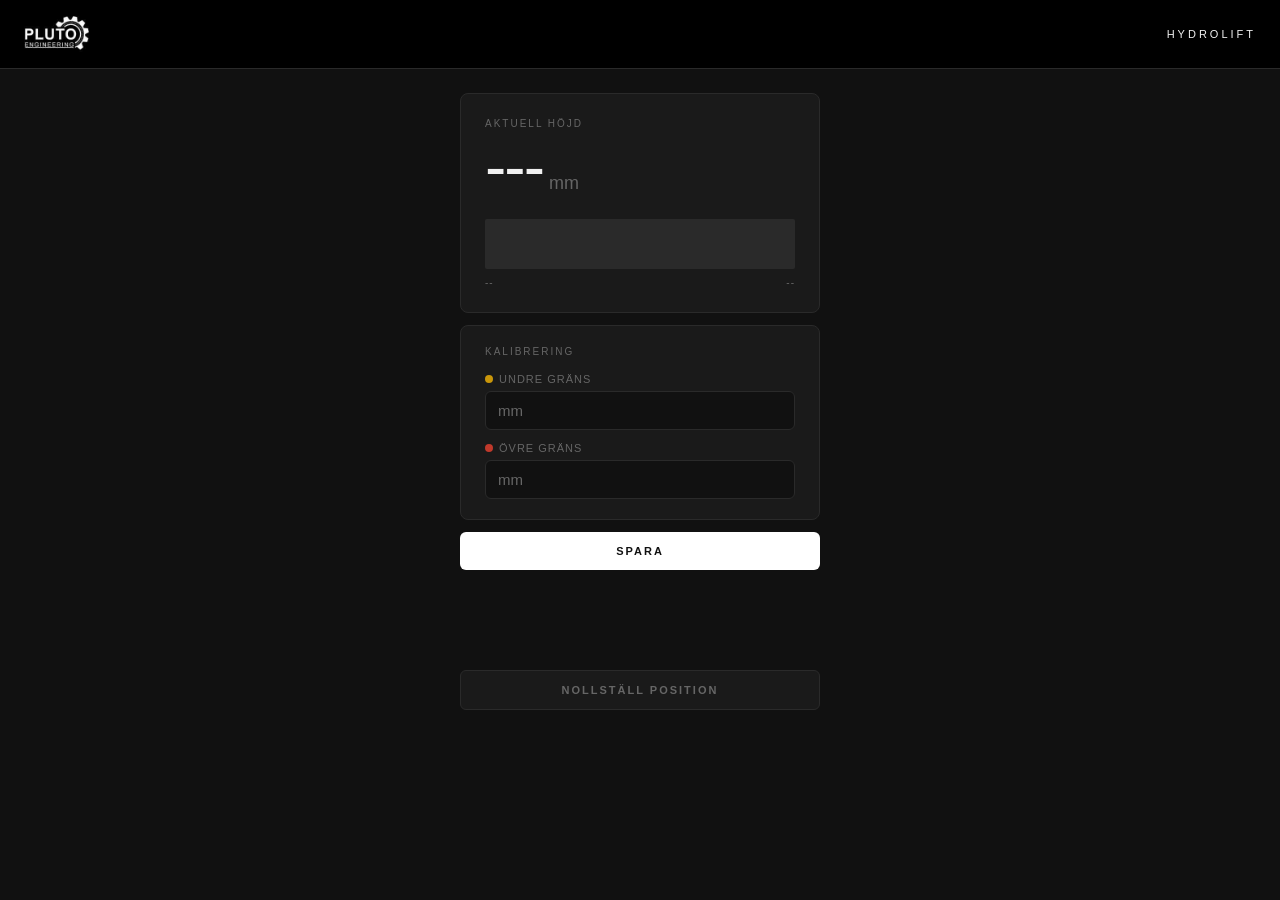
==== BoatPerformanceSettings/index.html @ 29cd5462 "Added Settings webpage" ====
<!DOCTYPE html>
<html lang="sv">

<head>
    <meta charset="UTF-8">
    <meta name="viewport" content="width=device-width, initial-scale=1">
    <title>Hydrolift T18 — Dash</title>
    <link rel="preconnect" href="https://fonts.googleapis.com">
    <link rel="preconnect" href="https://fonts.gstatic.com" crossorigin>
    <link href="https://fonts.googleapis.com/css2?family=Saira+Condensed:wght@600;700;800&display=swap"
        rel="stylesheet">
    <link rel="stylesheet" href="settings.css">
</head>

<body>
    <div class="header">
        <img src="[data-uri]"
            class="logo" alt="Pluto Engineering">
        <span class="header-title">Hydrolift</span>
    </div>
    <div class="container">
        <div class="pos-card">
            <div class="pos-label">Aktuell höjd</div>
            <div class="pos-value"><span id="pos">---</span><span class="unit">mm</span></div>
            <div class="status-bar">
                <div class="status-fill" id="fill"></div>
            </div>
            <div class="status-labels">
                <span class="status-label" id="lower-ind">--</span>
                <span class="status-label" id="upper-ind">--</span>
            </div>
        </div>
        <div class="section">
            <div class="section-title">Kalibrering</div>
            <div class="field">
                <div class="field-label">
                    <div class="swatch" style="background:#c9960a"></div>Undre gräns
                </div>
                <input class="field-input" type="number" id="lower" step="0.1" inputmode="decimal" placeholder="mm">
            </div>
            <div class="field">
                <div class="field-label">
                    <div class="swatch" style="background:#c0392b"></div>Övre gräns
                </div>
                <input class="field-input" type="number" id="upper" step="0.1" inputmode="decimal" placeholder="mm">
            </div>
        </div>
        <button class="btn" onclick="saveConfig()">Spara</button>
        <button class="btn" style="margin-top:100px; background:#1a1a1a; color:#666; border:1px solid var(--border);"
            onclick="resetPos()">Nollställ position</button>
    </div>
    <div class="toast" id="toast">Sparat</div>
    <script src="settings.js"></script>
</body>
</html>
---- BoatPerformanceSettings/settings.css ----
*,
   *::before,
   *::after {
       box-sizing: border-box;
       margin: 0;
       padding: 0;
   }

   :root {
       --bg: #111111;
       --surface: #1a1a1a;
       --border: #2a2a2a;
       --text: #f0f0f0;
       --muted: #666;
       --green: #3a9e6a;
       --yellow: #c9960a;
       --red: #c0392b;
   }

   body {
       background: var(--bg);
       color: var(--text);
       font-family: -apple-system, 'Helvetica Neue', Arial, sans-serif;
       min-height: 100vh;
       display: flex;
       flex-direction: column;
       align-items: center;
       padding-bottom: 48px;
   }

   .header {
       width: 100%;
       background: #000;
       padding: 16px 24px;
       display: flex;
       align-items: center;
       justify-content: space-between;
       border-bottom: 1px solid var(--border);
   }

   .logo {
       height: 36px;
       width: auto;
   }

   .header-title {
       font-size: 11px;
       letter-spacing: 3px;
       text-transform: uppercase;
       color: var(--text);
       font-weight: 400;
   }

   .container {
       width: 100%;
       max-width: 400px;
       padding: 24px 20px 0;
   }

   .pos-card {
       background: var(--surface);
       border: 1px solid var(--border);
       padding: 24px;
       margin-bottom: 12px;
       border-radius: 8px;
   }

   .pos-label {
       font-size: 10px;
       letter-spacing: 2px;
       text-transform: uppercase;
       color: var(--muted);
       margin-bottom: 6px;
   }

   .pos-value {
       font-size: 64px;
       font-weight: 300;
       line-height: 1;
       letter-spacing: -2px;
       display: flex;
       align-items: baseline;
       gap: 6px;
   }

   .pos-value .unit {
       font-size: 18px;
       color: var(--muted);
       font-weight: 400;
       letter-spacing: 0;
   }

   .status-bar {
       margin-top: 20px;
       height: 50px;
       background: var(--border);
       border-radius: 2px;
       overflow: hidden;
   }

   .status-fill {
       height: 100%;
       width: 0%;
       border-radius: 2px;
       transition: width 0.4s ease, background 0.4s ease;
       background: var(--green);
   }

   .status-labels {
       display: flex;
       justify-content: space-between;
       margin-top: 8px;
   }

   .status-label {
       font-size: 10px;
       letter-spacing: 1px;
       text-transform: uppercase;
       color: var(--muted);
   }

   .section {
       background: var(--surface);
       border: 1px solid var(--border);
       border-radius: 8px;
       padding: 20px 24px;
       margin-bottom: 12px;
   }

   .section-title {
       font-size: 10px;
       letter-spacing: 2px;
       text-transform: uppercase;
       color: var(--muted);
       margin-bottom: 16px;
   }

   .field {
       margin-bottom: 12px;
   }

   .field:last-child {
       margin-bottom: 0;
   }

   .field-label {
       font-size: 11px;
       color: var(--muted);
       letter-spacing: 1px;
       text-transform: uppercase;
       margin-bottom: 6px;
       display: flex;
       align-items: center;
       gap: 6px;
   }

   .swatch {
       width: 8px;
       height: 8px;
       border-radius: 50%;
   }

   .field-input {
       width: 100%;
       background: var(--bg);
       border: 1px solid var(--border);
       border-radius: 6px;
       color: var(--text);
       font-size: 15px;
       padding: 10px 12px;
       outline: none;
       transition: border-color 0.15s;
       -webkit-appearance: none;
       font-family: inherit;
   }

   .field-input:focus {
       border-color: #555;
   }

   .field-input::placeholder {
       color: var(--muted);
   }

   .btn {
       width: 100%;
       padding: 13px;
       background: #fff;
       border: none;
       border-radius: 6px;
       color: #111;
       font-size: 11px;
       font-weight: 600;
       letter-spacing: 2px;
       text-transform: uppercase;
       cursor: pointer;
       font-family: inherit;
       transition: opacity 0.15s;
   }

   .btn:active {
       opacity: 0.85;
   }

   .toast {
       position: fixed;
       bottom: 24px;
       left: 50%;
       transform: translateX(-50%) translateY(60px);
       background: #fff;
       color: #111;
       padding: 10px 20px;
       border-radius: 2px;
       font-size: 11px;
       letter-spacing: 2px;
       text-transform: uppercase;
       transition: transform 0.25s ease;
       z-index: 100;
   }

   .toast.show {
       transform: translateX(-50%) translateY(0);
   }
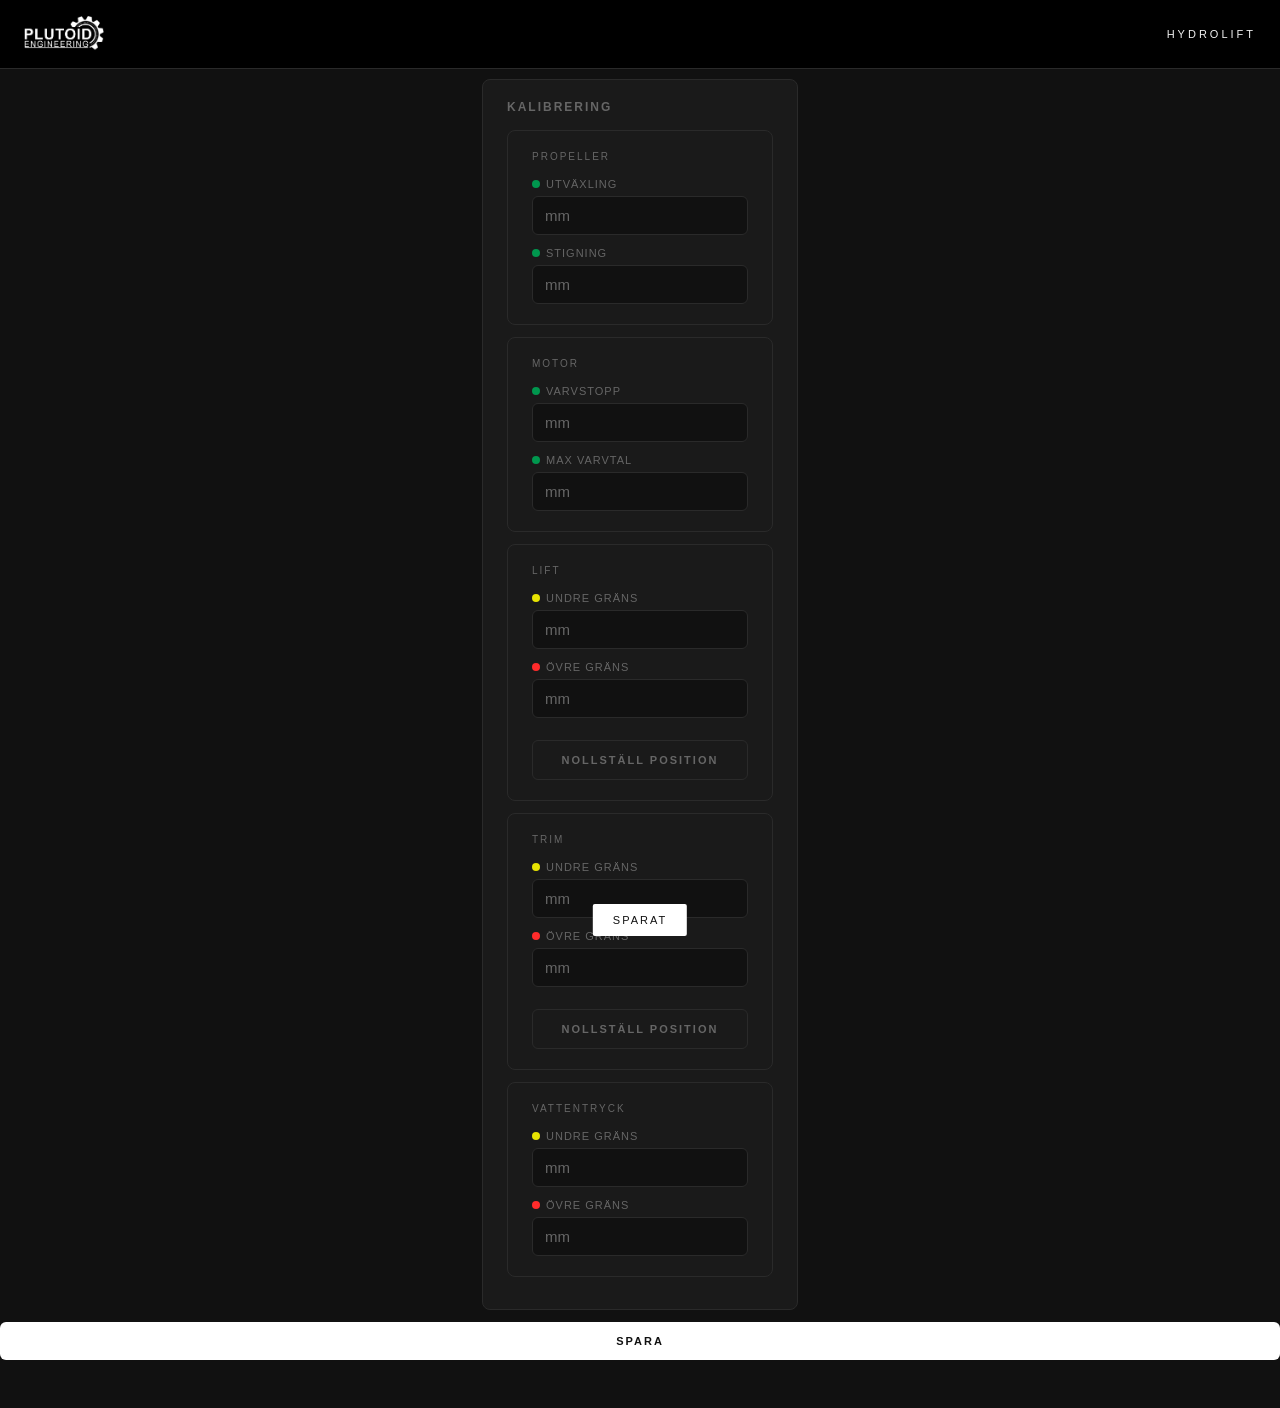
==== commit 2a33f99d: "Started on settigs webpage" ====
--- a/BoatPerformanceSettings/index.html
+++ b/BoatPerformanceSettings/index.html
@@ -14,11 +14,10 @@
 
 <body>
     <div class="header">
-        <img src="[data-uri]"
-            class="logo" alt="Pluto Engineering">
+        <img src="plutoid_engineering.png" class="logo" alt="Pluto Engineering">
         <span class="header-title">Hydrolift</span>
     </div>
-    <div class="container">
+    <!-- <div class="container">
         <div class="pos-card">
             <div class="pos-label">Aktuell höjd</div>
             <div class="pos-value"><span id="pos">---</span><span class="unit">mm</span></div>
@@ -29,27 +28,101 @@
                 <span class="status-label" id="lower-ind">--</span>
                 <span class="status-label" id="upper-ind">--</span>
             </div>
-        </div>
-        <div class="section">
-            <div class="section-title">Kalibrering</div>
+        </div> -->
+    <div class="section_top">
+        <div class="section-title_top">Kalibrering</div>
+        <div class="section" id="Propeller">
+            <div class="section-title">Propeller</div>
             <div class="field">
                 <div class="field-label">
-                    <div class="swatch" style="background:#c9960a"></div>Undre gräns
+                    <div class="swatch"></div>Utväxling
                 </div>
-                <input class="field-input" type="number" id="lower" step="0.1" inputmode="decimal" placeholder="mm">
+                <input class="field-input" type="number" id="prop_gear" step="0.1" inputmode="decimal" placeholder="mm">
             </div>
             <div class="field">
                 <div class="field-label">
-                    <div class="swatch" style="background:#c0392b"></div>Övre gräns
+                    <div class="swatch"></div>Stigning
                 </div>
-                <input class="field-input" type="number" id="upper" step="0.1" inputmode="decimal" placeholder="mm">
+                <input class="field-input" type="number" id="prop_pitch" step="0.1" inputmode="decimal"
+                    placeholder="mm">
             </div>
         </div>
-        <button class="btn" onclick="saveConfig()">Spara</button>
-        <button class="btn" style="margin-top:100px; background:#1a1a1a; color:#666; border:1px solid var(--border);"
-            onclick="resetPos()">Nollställ position</button>
+        <div class="section" id="Motor">
+            <div class="section-title">Motor</div>
+            <div class="field">
+                <div class="field-label">
+                    <div class="swatch"></div>Varvstopp
+                </div>
+                <input class="field-input" type="number" id="engine_redline" step="0.1" inputmode="decimal"
+                    placeholder="mm">
+            </div>
+            <div class="field">
+                <div class="field-label">
+                    <div class="swatch"></div>Max varvtal
+                </div>
+                <input class="field-input" type="number" id="enginer_rpm_max" step="0.1" inputmode="decimal"
+                    placeholder="mm">
+            </div>
+        </div>
+        <div class="section" id="Lift">
+            <div class="section-title">Lift</div>
+            <div class="field">
+                <div class="field-label">
+                    <div class="swatch_lower"></div>Undre gräns
+                </div>
+                <input class="field-input" type="number" id="lift_lower" step="0.1" inputmode="decimal"
+                    placeholder="mm">
+            </div>
+            <div class="field">
+                <div class="field-label">
+                    <div class="swatch_upper"></div>Övre gräns
+                </div>
+                <input class="field-input" type="number" id="lift_upper" step="0.1" inputmode="decimal"
+                    placeholder="mm">
+            </div>
+            <button class="btn_setting" id="reset_lift">Nollställ position</button>
+        </div>
+        <div class="section" id="Trim">
+            <div class="section-title">Trim</div>
+            <div class="field">
+                <div class="field-label">
+                    <div class="swatch_lower"></div>Undre gräns
+                </div>
+                <input class="field-input" type="number" id="trim_lower" step="0.1" inputmode="decimal"
+                    placeholder="mm">
+            </div>
+            <div class="field">
+                <div class="field-label">
+                    <div class="swatch_upper"></div>Övre gräns
+                </div>
+                <input class="field-input" type="number" id="trim_upper" step="0.1" inputmode="decimal"
+                    placeholder="mm">
+            </div>
+            <button class="btn_setting" id="reset_trim">Nollställ position</button>
+        </div>
+        <div class="section" id="Vattentryck">
+            <div class="section-title">Vattentryck</div>
+            <div class="field">
+                <div class="field-label">
+                    <div class="swatch_lower"></div>Undre gräns
+                </div>
+                <input class="field-input" type="number" id="water_lower" step="0.1" inputmode="decimal"
+                    placeholder="mm">
+            </div>
+            <div class="field">
+                <div class="field-label">
+                    <div class="swatch_upper"></div>Övre gräns
+                </div>
+                <input class="field-input" type="number" id="water_upper" step="0.1" inputmode="decimal"
+                    placeholder="mm">
+            </div>
+        </div>
+    </div>
+    <button class="btn" id="save_settings">Spara</button>
+
     </div>
     <div class="toast" id="toast">Sparat</div>
     <script src="settings.js"></script>
 </body>
+
 </html>
--- a/BoatPerformanceSettings/settings.css
+++ b/BoatPerformanceSettings/settings.css
@@ -12,9 +12,13 @@
        --border: #2a2a2a;
        --text: #f0f0f0;
        --muted: #666;
-       --green: #3a9e6a;
-       --yellow: #c9960a;
-       --red: #c0392b;
+       --green: #00974e;
+       --yellow: #e7e302;
+       --red: #ff2b2b;
+       --orange: #ff6200;
+       --line: #3a3a42;
+       --white: #fff;
+       --dim: #9a9aa2;
    }
 
    body {
@@ -119,6 +123,15 @@
        color: var(--muted);
    }
 
+   .section_top {
+       background: var(--surface);
+       border: 1px solid var(--border);
+       border-radius: 8px;
+       padding: 20px 24px;
+       margin-bottom: 12px;
+       margin-top: 10px;
+   }
+
    .section {
        background: var(--surface);
        border: 1px solid var(--border);
@@ -127,6 +140,15 @@
        margin-bottom: 12px;
    }
 
+   .section-title_top {
+       font-size: 12px;
+       font-weight: bold;
+       letter-spacing: 2px;
+       text-transform: uppercase;
+       color: var(--muted);
+       margin-bottom: 16px;
+   }
+
    .section-title {
        font-size: 10px;
        letter-spacing: 2px;
@@ -155,6 +177,21 @@
    }
 
    .swatch {
+       background-color: var(--green);
+       width: 8px;
+       height: 8px;
+       border-radius: 50%;
+   }
+
+   .swatch_lower {
+       background-color: var(--yellow);
+       width: 8px;
+       height: 8px;
+       border-radius: 50%;
+   }
+
+   .swatch_upper {
+       background-color: var(--red);
        width: 8px;
        height: 8px;
        border-radius: 50%;
@@ -196,6 +233,23 @@
        cursor: pointer;
        font-family: inherit;
        transition: opacity 0.15s;
+   }
+
+   .btn_setting {
+       width: 100%;
+       padding: 13px;
+       border-radius: 6px;
+       font-size: 11px;
+       font-weight: 600;
+       letter-spacing: 2px;
+       text-transform: uppercase;
+       cursor: pointer;
+       font-family: inherit;
+       transition: opacity 0.15s;
+       margin-top: 10px;
+       background: #1a1a1a;
+       color: #666;
+       border: 1px solid var(--border)
    }
 
    .btn:active {
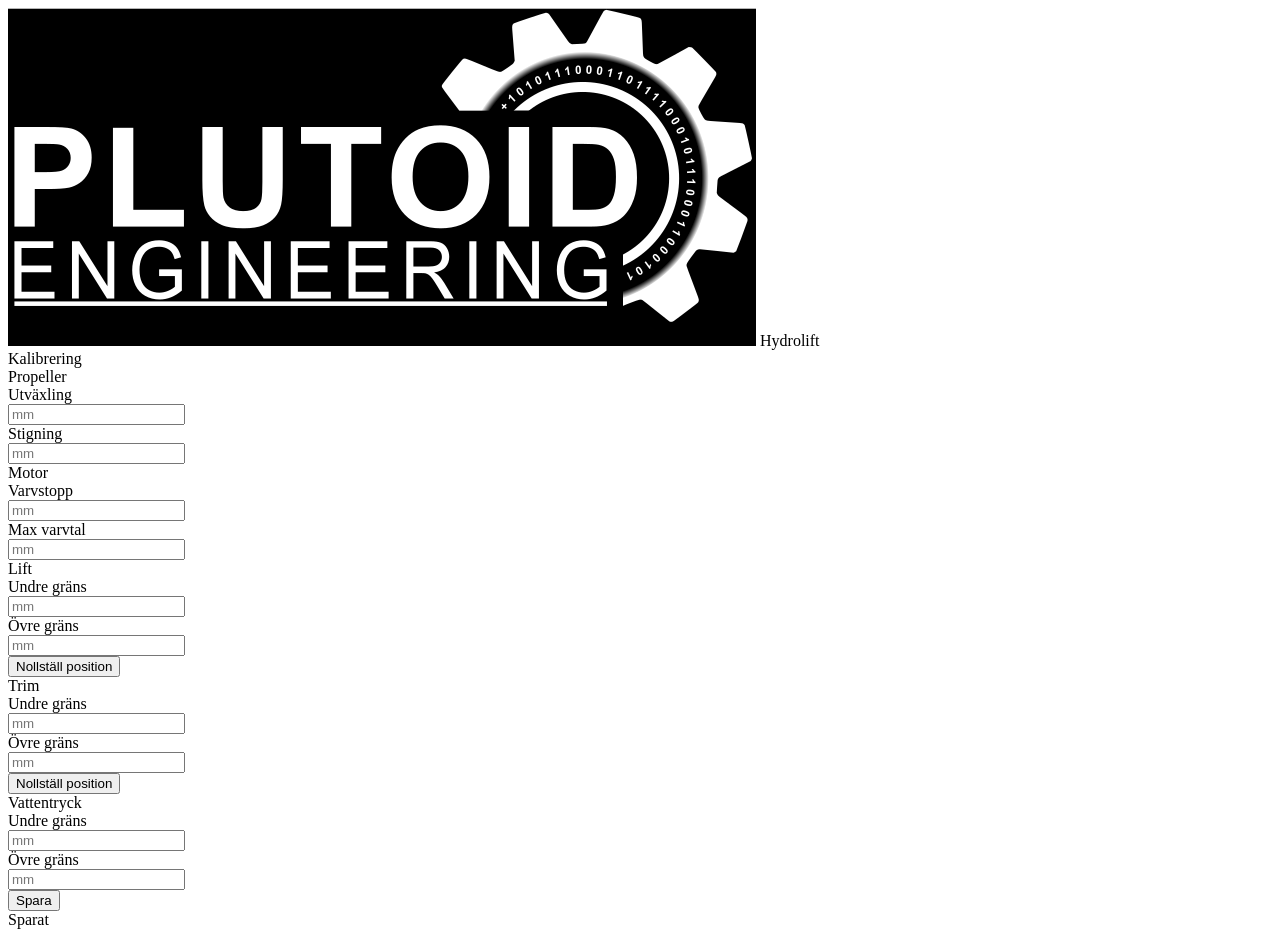
==== commit 8165655c: "Updated settings webpage and made python part for it" ====
--- a/BoatPerformanceSettings/index.html
+++ b/BoatPerformanceSettings/index.html
@@ -9,7 +9,7 @@
     <link rel="preconnect" href="https://fonts.gstatic.com" crossorigin>
     <link href="https://fonts.googleapis.com/css2?family=Saira+Condensed:wght@600;700;800&display=swap"
         rel="stylesheet">
-    <link rel="stylesheet" href="settings.css">
+    <link rel="stylesheet" href="/settings/settings.css">
 </head>
 
 <body>
@@ -53,14 +53,14 @@
                 <div class="field-label">
                     <div class="swatch"></div>Varvstopp
                 </div>
-                <input class="field-input" type="number" id="engine_redline" step="0.1" inputmode="decimal"
+                <input class="field-input" type="number" id="redline" step="0.1" inputmode="decimal"
                     placeholder="mm">
             </div>
             <div class="field">
                 <div class="field-label">
                     <div class="swatch"></div>Max varvtal
                 </div>
-                <input class="field-input" type="number" id="enginer_rpm_max" step="0.1" inputmode="decimal"
+                <input class="field-input" type="number" id="rpm_max" step="0.1" inputmode="decimal"
                     placeholder="mm">
             </div>
         </div>
@@ -70,14 +70,14 @@
                 <div class="field-label">
                     <div class="swatch_lower"></div>Undre gräns
                 </div>
-                <input class="field-input" type="number" id="lift_lower" step="0.1" inputmode="decimal"
+                <input class="field-input" type="number" id="lift_min" step="0.1" inputmode="decimal"
                     placeholder="mm">
             </div>
             <div class="field">
                 <div class="field-label">
                     <div class="swatch_upper"></div>Övre gräns
                 </div>
-                <input class="field-input" type="number" id="lift_upper" step="0.1" inputmode="decimal"
+                <input class="field-input" type="number" id="lift_max" step="0.1" inputmode="decimal"
                     placeholder="mm">
             </div>
             <button class="btn_setting" id="reset_lift">Nollställ position</button>
@@ -88,14 +88,14 @@
                 <div class="field-label">
                     <div class="swatch_lower"></div>Undre gräns
                 </div>
-                <input class="field-input" type="number" id="trim_lower" step="0.1" inputmode="decimal"
+                <input class="field-input" type="number" id="trim_min" step="0.1" inputmode="decimal"
                     placeholder="mm">
             </div>
             <div class="field">
                 <div class="field-label">
                     <div class="swatch_upper"></div>Övre gräns
                 </div>
-                <input class="field-input" type="number" id="trim_upper" step="0.1" inputmode="decimal"
+                <input class="field-input" type="number" id="trim_max" step="0.1" inputmode="decimal"
                     placeholder="mm">
             </div>
             <button class="btn_setting" id="reset_trim">Nollställ position</button>
@@ -106,23 +106,24 @@
                 <div class="field-label">
                     <div class="swatch_lower"></div>Undre gräns
                 </div>
-                <input class="field-input" type="number" id="water_lower" step="0.1" inputmode="decimal"
+                <input class="field-input" type="number" id="water_min" step="0.1" inputmode="decimal"
                     placeholder="mm">
             </div>
             <div class="field">
                 <div class="field-label">
                     <div class="swatch_upper"></div>Övre gräns
                 </div>
-                <input class="field-input" type="number" id="water_upper" step="0.1" inputmode="decimal"
+                <input class="field-input" type="number" id="water_max" step="0.1" inputmode="decimal"
                     placeholder="mm">
             </div>
         </div>
     </div>
+    <div class="status_bar" id="status_bar"></div>
     <button class="btn" id="save_settings">Spara</button>
 
     </div>
     <div class="toast" id="toast">Sparat</div>
-    <script src="settings.js"></script>
+    <script src="/settings/settings.js"></script>
 </body>
 
 </html>
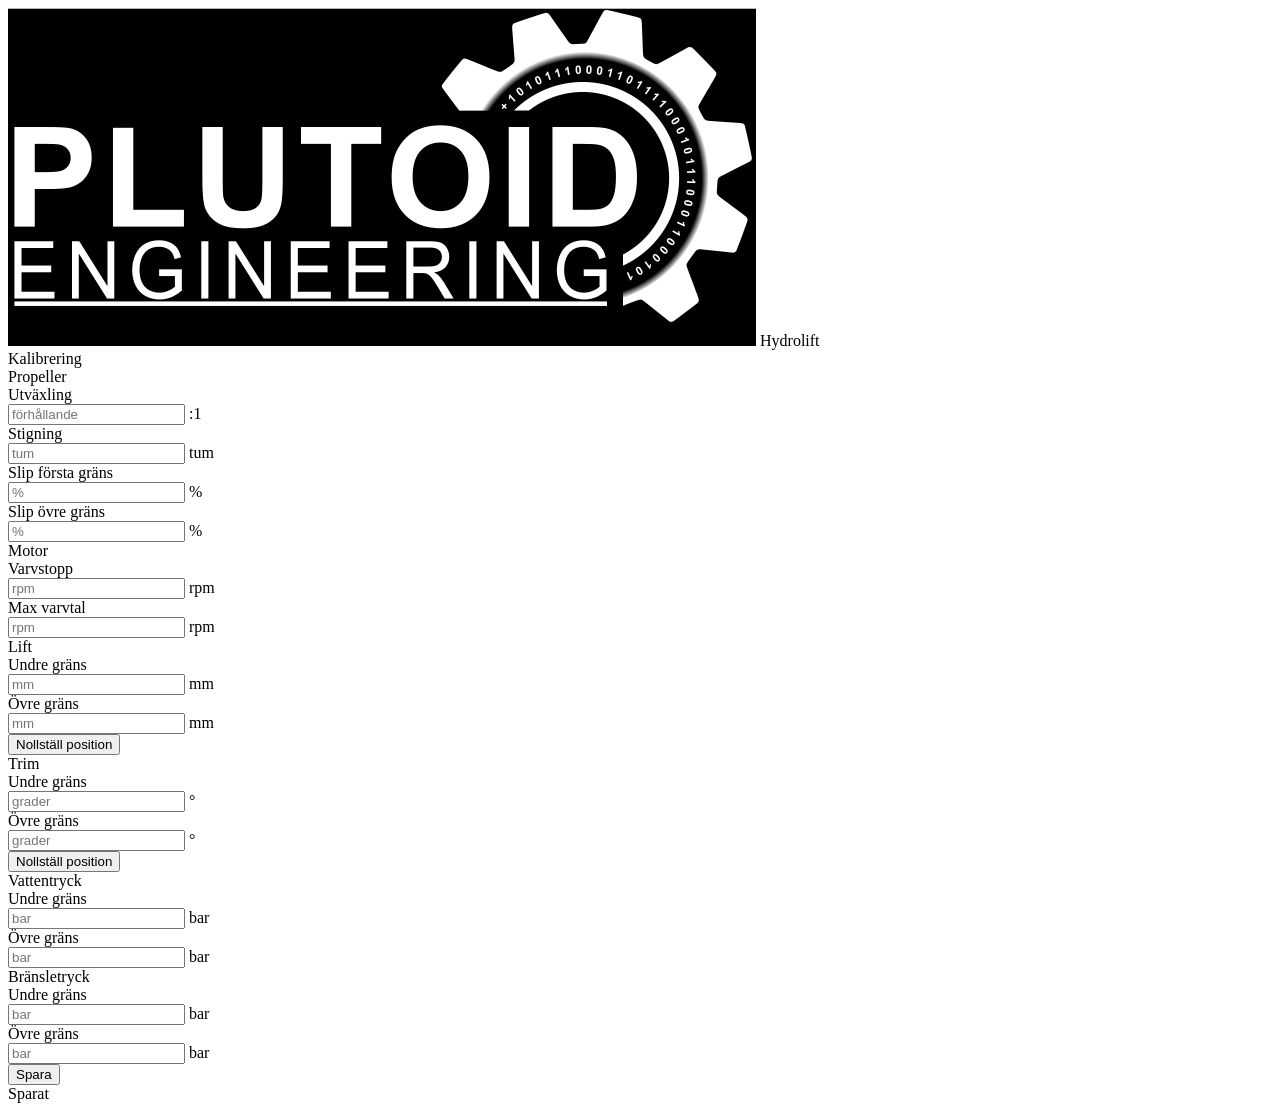
==== commit 3edb1526: "Fixed Dash with real limits" ====
--- a/BoatPerformanceSettings/index.html
+++ b/BoatPerformanceSettings/index.html
@@ -17,18 +17,6 @@
         <img src="plutoid_engineering.png" class="logo" alt="Pluto Engineering">
         <span class="header-title">Hydrolift</span>
     </div>
-    <!-- <div class="container">
-        <div class="pos-card">
-            <div class="pos-label">Aktuell höjd</div>
-            <div class="pos-value"><span id="pos">---</span><span class="unit">mm</span></div>
-            <div class="status-bar">
-                <div class="status-fill" id="fill"></div>
-            </div>
-            <div class="status-labels">
-                <span class="status-label" id="lower-ind">--</span>
-                <span class="status-label" id="upper-ind">--</span>
-            </div>
-        </div> -->
     <div class="section_top">
         <div class="section-title_top">Kalibrering</div>
         <div class="section" id="Propeller">
@@ -37,14 +25,41 @@
                 <div class="field-label">
                     <div class="swatch"></div>Utväxling
                 </div>
-                <input class="field-input" type="number" id="prop_gear" step="0.1" inputmode="decimal" placeholder="mm">
+                <div class="input-with-unit">
+                    <input class="field-input" type="number" id="prop_gear" step="0.01" inputmode="decimal"
+                        placeholder="förhållande">
+                    <span class="unit">:1</span>
+                </div>
             </div>
             <div class="field">
                 <div class="field-label">
                     <div class="swatch"></div>Stigning
                 </div>
-                <input class="field-input" type="number" id="prop_pitch" step="0.1" inputmode="decimal"
-                    placeholder="mm">
+                <div class="input-with-unit">
+                    <input class="field-input" type="number" id="prop_pitch" step="0.1" inputmode="decimal"
+                        placeholder="tum">
+                    <span class="unit">tum</span>
+                </div>
+            </div>
+            <div class="field">
+                <div class="field-label">
+                    <div class="swatch_lower"></div>Slip första gräns
+                </div>
+                <div class="input-with-unit">
+                    <input class="field-input" type="number" id="slip_warn" step="0.1" inputmode="decimal"
+                        placeholder="%">
+                    <span class="unit">%</span>
+                </div>
+            </div>
+            <div class="field">
+                <div class="field-label">
+                    <div class="swatch_upper"></div>Slip övre gräns
+                </div>
+                <div class="input-with-unit">
+                    <input class="field-input" type="number" id="slip_bad" step="0.1" inputmode="decimal"
+                        placeholder="%">
+                    <span class="unit">%</span>
+                </div>
             </div>
         </div>
         <div class="section" id="Motor">
@@ -53,15 +68,21 @@
                 <div class="field-label">
                     <div class="swatch"></div>Varvstopp
                 </div>
-                <input class="field-input" type="number" id="redline" step="0.1" inputmode="decimal"
-                    placeholder="mm">
+                <div class="input-with-unit">
+                    <input class="field-input" type="number" id="redline" step="1" inputmode="decimal"
+                        placeholder="rpm">
+                    <span class="unit">rpm</span>
+                </div>
             </div>
             <div class="field">
                 <div class="field-label">
                     <div class="swatch"></div>Max varvtal
                 </div>
-                <input class="field-input" type="number" id="rpm_max" step="0.1" inputmode="decimal"
-                    placeholder="mm">
+                <div class="input-with-unit">
+                    <input class="field-input" type="number" id="rpm_max" step="1" inputmode="decimal"
+                        placeholder="rpm">
+                    <span class="unit">rpm</span>
+                </div>
             </div>
         </div>
         <div class="section" id="Lift">
@@ -70,15 +91,21 @@
                 <div class="field-label">
                     <div class="swatch_lower"></div>Undre gräns
                 </div>
-                <input class="field-input" type="number" id="lift_min" step="0.1" inputmode="decimal"
-                    placeholder="mm">
+                <div class="input-with-unit">
+                    <input class="field-input" type="number" id="lift_min" step="0.1" inputmode="decimal"
+                        placeholder="mm">
+                    <span class="unit">mm</span>
+                </div>
             </div>
             <div class="field">
                 <div class="field-label">
                     <div class="swatch_upper"></div>Övre gräns
                 </div>
-                <input class="field-input" type="number" id="lift_max" step="0.1" inputmode="decimal"
-                    placeholder="mm">
+                <div class="input-with-unit">
+                    <input class="field-input" type="number" id="lift_max" step="0.1" inputmode="decimal"
+                        placeholder="mm">
+                    <span class="unit">mm</span>
+                </div>
             </div>
             <button class="btn_setting" id="reset_lift">Nollställ position</button>
         </div>
@@ -88,15 +115,21 @@
                 <div class="field-label">
                     <div class="swatch_lower"></div>Undre gräns
                 </div>
-                <input class="field-input" type="number" id="trim_min" step="0.1" inputmode="decimal"
-                    placeholder="mm">
+                <div class="input-with-unit">
+                    <input class="field-input" type="number" id="trim_min" step="0.1" inputmode="decimal"
+                        placeholder="grader">
+                    <span class="unit">°</span>
+                </div>
             </div>
             <div class="field">
                 <div class="field-label">
                     <div class="swatch_upper"></div>Övre gräns
                 </div>
-                <input class="field-input" type="number" id="trim_max" step="0.1" inputmode="decimal"
-                    placeholder="mm">
+                <div class="input-with-unit">
+                    <input class="field-input" type="number" id="trim_max" step="0.1" inputmode="decimal"
+                        placeholder="grader">
+                    <span class="unit">°</span>
+                </div>
             </div>
             <button class="btn_setting" id="reset_trim">Nollställ position</button>
         </div>
@@ -106,22 +139,50 @@
                 <div class="field-label">
                     <div class="swatch_lower"></div>Undre gräns
                 </div>
-                <input class="field-input" type="number" id="water_min" step="0.1" inputmode="decimal"
-                    placeholder="mm">
+                <div class="input-with-unit">
+                    <input class="field-input" type="number" id="water_min" step="0.1" inputmode="decimal"
+                        placeholder="bar">
+                    <span class="unit">bar</span>
+                </div>
             </div>
             <div class="field">
                 <div class="field-label">
                     <div class="swatch_upper"></div>Övre gräns
                 </div>
-                <input class="field-input" type="number" id="water_max" step="0.1" inputmode="decimal"
-                    placeholder="mm">
+                <div class="input-with-unit">
+                    <input class="field-input" type="number" id="water_max" step="0.1" inputmode="decimal"
+                        placeholder="bar">
+                    <span class="unit">bar</span>
+                </div>
+            </div>
+        </div>
+        <div class="section" id="Bränsletryck">
+            <div class="section-title">Bränsletryck</div>
+            <div class="field">
+                <div class="field-label">
+                    <div class="swatch_lower"></div>Undre gräns
+                </div>
+                <div class="input-with-unit">
+                    <input class="field-input" type="number" id="fuel_min" step="0.1" inputmode="decimal"
+                        placeholder="bar">
+                    <span class="unit">bar</span>
+                </div>
+            </div>
+            <div class="field">
+                <div class="field-label">
+                    <div class="swatch_upper"></div>Övre gräns
+                </div>
+                <div class="input-with-unit">
+                    <input class="field-input" type="number" id="fuel_max" step="0.1" inputmode="decimal"
+                        placeholder="bar">
+                    <span class="unit">bar</span>
+                </div>
             </div>
         </div>
     </div>
     <div class="status_bar" id="status_bar"></div>
     <button class="btn" id="save_settings">Spara</button>
 
-    </div>
     <div class="toast" id="toast">Sparat</div>
     <script src="/settings/settings.js"></script>
 </body>
